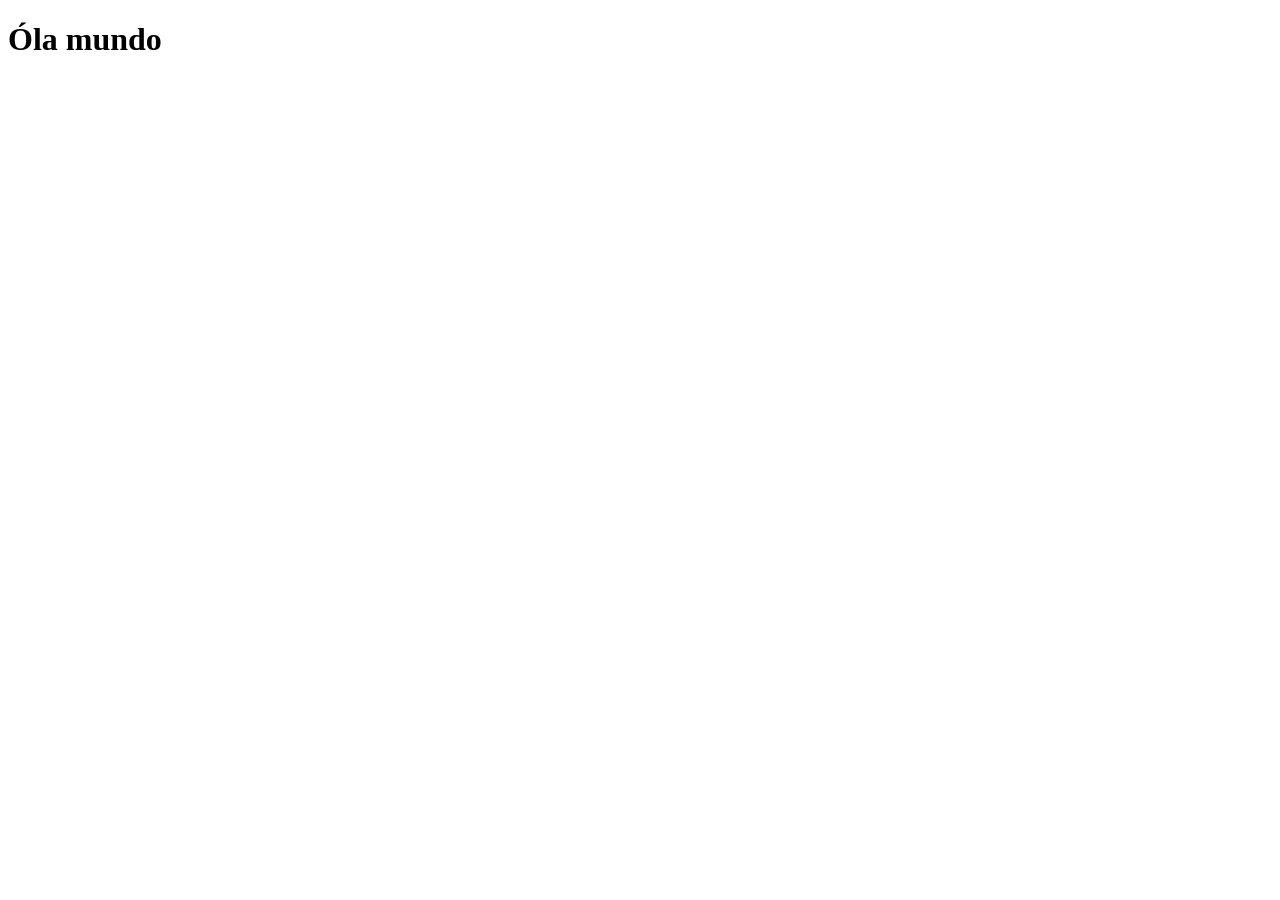
==== index.html @ 89092fa3 "criei a página principal" ====
<!DOCTYPE html>
<html lang="pt-br">
<head>
    <meta charset="UTF-8">
    <meta name="viewport" content="width=device-width, initial-scale=1.0">
    <link rel="shortcut icon" href="favicon.ico" type="image/x-icon">
    <title>Projeto Redes Social</title>

</head>
<body>
    <h1>Óla mundo</h1>
</body>
</html>
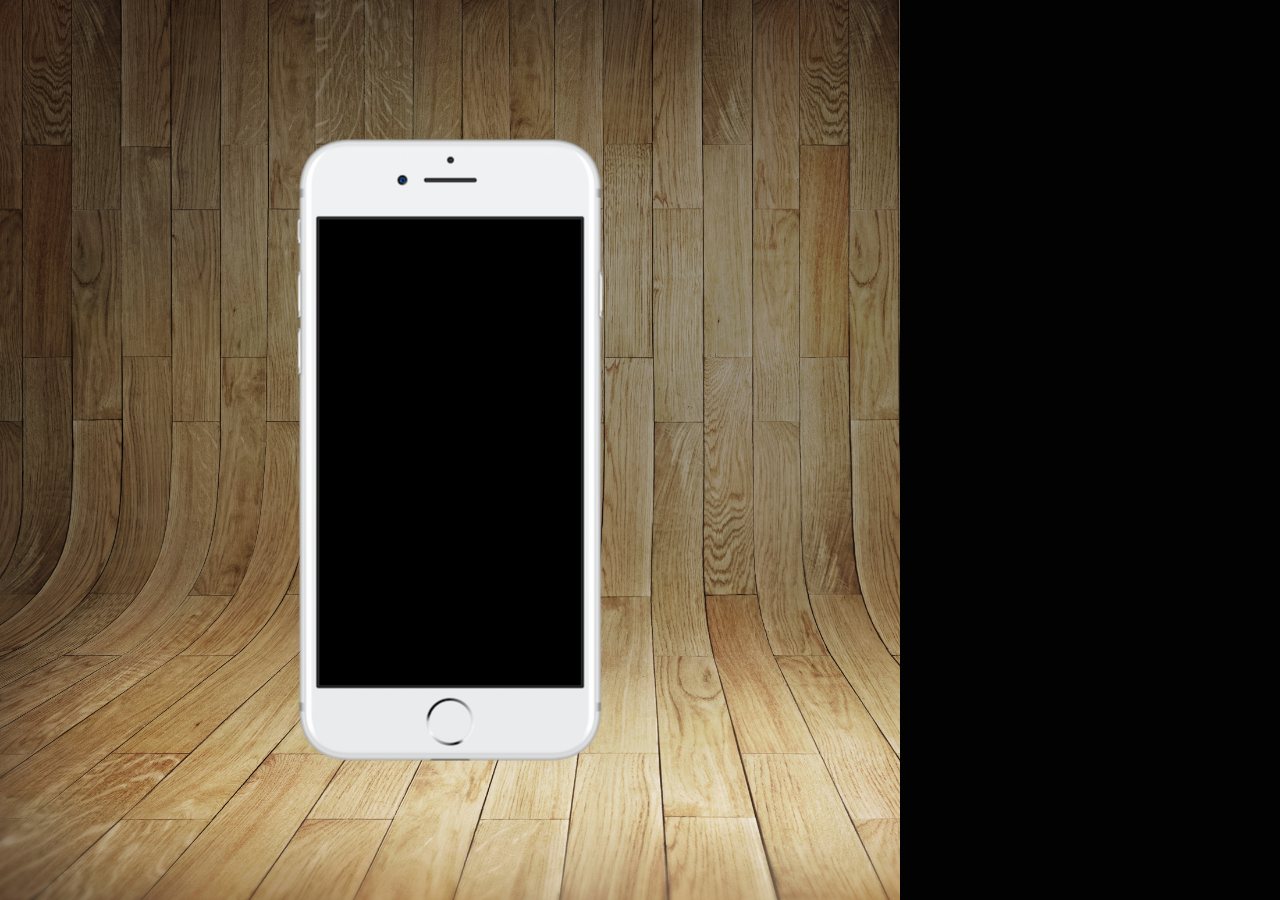
==== commit 066534a5: "iniciou de estilo" ====
--- a/index.html
+++ b/index.html
@@ -4,10 +4,18 @@
     <meta charset="UTF-8">
     <meta name="viewport" content="width=device-width, initial-scale=1.0">
     <link rel="shortcut icon" href="favicon.ico" type="image/x-icon">
+    <link rel="stylesheet" href="estilos/style.css">
     <title>Projeto Redes Social</title>
 
 </head>
 <body>
-    <h1>Óla mundo</h1>
+    <main>
+        <section id="telefone">
+
+        </section>
+        <section id="redes-sociais">
+
+        </section>
+    </main>
 </body>
 </html>
--- a/estilos/style.css
+++ b/estilos/style.css
@@ -0,0 +1,36 @@
+@charset "UTF-8";
+
+*{
+    margin: 0px;
+    padding: 0px;
+}
+
+html, body{
+    height: 100vh;
+    width: 100vh;
+    background-color: rgb(2, 2, 2);
+}
+
+main{
+    height: 100vh;
+    position: relative;
+    
+}
+
+body {
+    background: url(../imagens/fundo-madeira.jpg) no-repeat;
+    background-size: cover;
+    background-attachment: fixed;
+}
+
+section#telefone {
+    position: absolute;
+    top: 50%;
+    left: 50%;
+    transform: translate(-50%, -50%);
+
+    height: 627px;
+    width: 311px;
+   
+    background:  url(../imagens/frame-iphone.png) no-repeat;  
+}
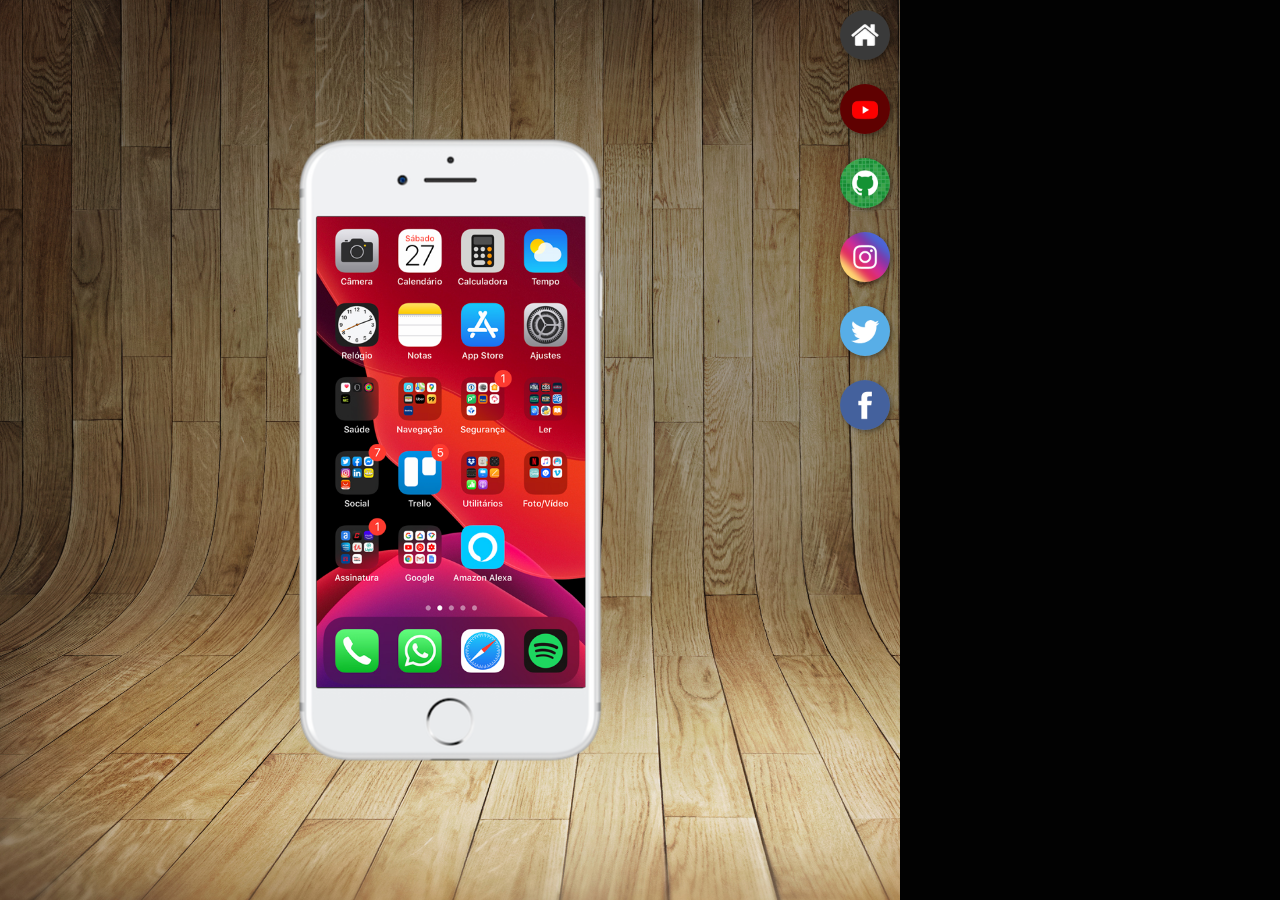
==== commit e464edc3: "criando as páginas" ====
--- a/index.html
+++ b/index.html
@@ -11,10 +11,28 @@
 <body>
     <main>
         <section id="telefone">
-
+            <iframe name="tela" src="home.html" frameborder="0" id="tela">seu navegador não é compatível</iframe>
         </section>
         <section id="redes-sociais">
+            <a href="home.html" target="tela"><img src="imagens/logo-home.jpg" alt=""></a>
+            <br>
 
+            <a href="youtube.html" target="tela"><img src="imagens/logo-youtube.jpg" alt=""></a>
+            <br>
+
+            <a href="github.html" target="tela"><img src="imagens/logo-github.jpg" alt=""></a>
+            <br>
+
+            <a href="instagram.html" target="tela"><img src="imagens/logo-instagram.jpg" alt=""></a>
+            <br>
+
+            <a href="twitter.html" target="tela"><img src="imagens/logo-twitter.jpg" alt=""></a>
+            <br>
+
+            <a href="facebook.html" target="tela"><img src="imagens/logo-facebook.jpg" alt=""></a>
+            <br>
+           
+            
         </section>
     </main>
 </body>
--- a/estilos/style.css
+++ b/estilos/style.css
@@ -28,9 +28,34 @@
     top: 50%;
     left: 50%;
     transform: translate(-50%, -50%);
-
     height: 627px;
     width: 311px;
    
     background:  url(../imagens/frame-iphone.png) no-repeat;  
+}
+
+iframe#tela {
+    position: relative;
+    top:80px;
+    left: 22px;
+    width: 269px;
+    height: 471px;
+}
+section#redes-sociais{
+    text-align: right;
+}
+
+section#redes-sociais img {
+    width: 50px;    
+    margin: 10px;
+    border-radius: 50%;
+    box-shadow: 2px 2px 5px rgba(0, 0, 0, 0.406);
+    box-sizing: border-box;
+}
+
+section#redes-sociais img:hover {
+    border: 2px solid rgba(255, 255, 255, 0.636);
+    transform: translate(-3px -3px);
+    box-shadow: 5px 5px 10px rgba(0, 0, 0, 0.623);
+    transition: transform .3s, border .10s
 }
